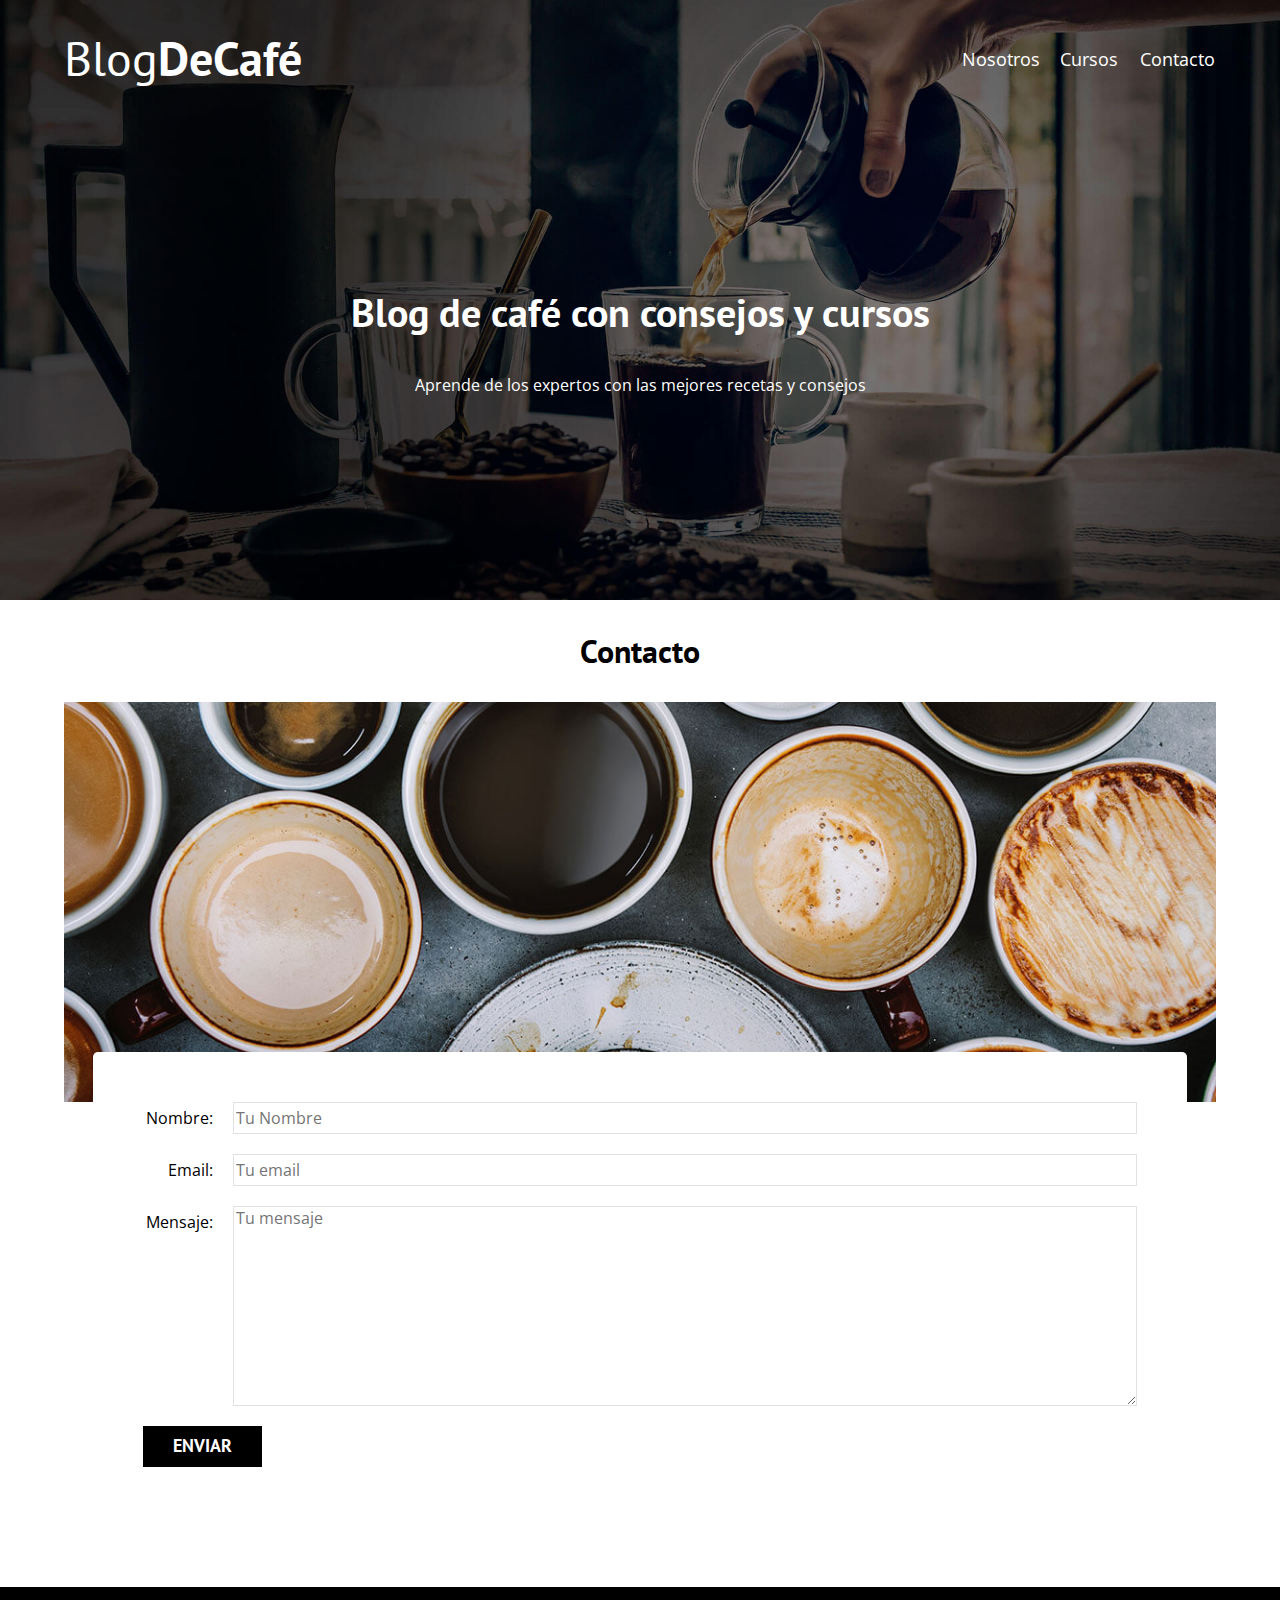
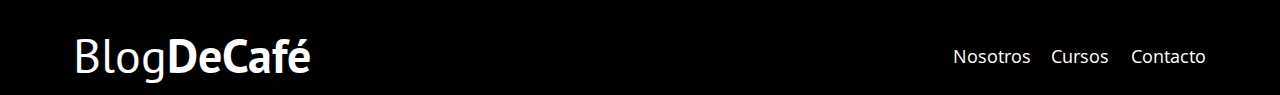
==== contacto.html @ db063a03 "proyecto de blog de cafe" ====
<!DOCTYPE html>
<html lang="en">
<head>
    <meta charset="UTF-8">
    <meta name="viewport" content="width=device-width, initial-scale=1.0">
    <title>Blog de Cafe</title>
    <link rel="stylesheet" href="css/normalize.css">
    <link href="https://fonts.googleapis.com/css2?family=Open+Sans:ital,wght@0,300..800;1,300..800&family=PT+Sans:ital,wght@0,400;0,700;1,400;1,700&display=swap" rel="stylesheet">
    <link rel="stylesheet" href="css/styles.css">
</head>
<body>
    <header class="header centrar_texto">
        <div class="contenedor">
            <div class="barra">
                <a class="logo" href="index.html">
                    <h1 class="logo_nombre no-margin centrar_texto">Blog<span class="logo_bold">DeCafé</span></h1>
                </a>
                
                <nav class="navegacion centrar_texto">
                    <a class="navegacion_enlace" href="nosotros.html">Nosotros</a>
                    <a class="navegacion_enlace" href="cursos.html">Cursos</a>
                    <a class="navegacion_enlace" href="#">Contacto</a>
                </nav>
            </div>
        </div>

        <div class="header_texto">
            <h2 class="no-margin">Blog de café con consejos y cursos</h2>
            <p class="no-margin"> Aprende de los expertos con las mejores recetas y consejos</p>
        </div>
    </header>

    <main class="contenedor">
        <h3 class="centrar_texto">Contacto</h3>

        <div class="contacto_bg"></div>

        <form class="formulario">
            <div class="campo">
                <label class="campo_label" for="nombre">Nombre:</label>
                <input class="campo_field" type="text" placeholder="Tu Nombre" id="nombre">
            </div>

            <div class="campo">
                <label class="campo_label" for="email">Email:</label>
                <input class="campo_field" type="email" placeholder="Tu email" id="email">
            </div>

            <div class="campo">
                <label class="campo_label" for="mensaje">Mensaje:</label>
                <textarea class="campo_field campo_field_textarea" id="mensaje" placeholder="Tu mensaje"></textarea>
            </div>
            <div class="campo">
                <input type="submit" value="Enviar" class="boton boton_primario">
            </div>
        </form>

    </main>

    <footer class="footer">
        <div class="contenedor">
            <div class="barra">
                <a class="logo" href="index.html">
                    <h1 class="logo_nombre no-margin centrar_texto">Blog<span class="logo_bold">DeCafé</span></h1>
                </a>
                
                <nav class="navegacion centrar_texto">
                    <a class="navegacion_enlace" href="#">Nosotros</a>
                    <a class="navegacion_enlace" href="#">Cursos</a>
                    <a class="navegacion_enlace" href="#">Contacto</a>
                </nav>
            </div>
        </div> 
    </footer>

</body>
</html>
---- css/styles.css ----
:root{
    --fuenteHeading: "PT Sans", sans-serif;
    --fuenteParrafos: "Open Sans", sans-serif;

    --primario: #784D3C;
    --blanco: #FFFFFF;
    --negro: #000000;
    --gris: #E1E1E1;
}html{
     box-sizing: border-box; 
     font-size: 62.5%; 
}
*, *:before, *:after{ 
     box-sizing: inherit; 
} 
body{ 
     font-family: var(--fuenteParrafos); 
     font-size: 1.6rem;
     line-height: 2;
}

/* CSS globales */

.contenedor{
    width: min(90%, 120rem);
    margin: 0 auto;
}

a{
    text-decoration: none;
}

h1, h2, h3, h4{
    font-family: var(--fuenteHeading);
    line-height: 1.2;
}

h1{
    font-size: 4.8rem;
}

h2{
    font-size: 4rem;
}

h3{
    font-size: 3.2rem;
}

h4{
    font-size: 2.8rem;
}

img{
    max-width: 100%;
}

.no_margin{
    margin: 0;
}

.no_padding{
    padding: 0;
}

.centrar_texto{
    text-align: center;
}

/*----------------------*/


/* CSS header */

.header{
    background-image: url(../img/banner.jpg);
    height: 60rem;
    background-size: cover;
    background-repeat: no-repeat;
    background-position: center center;
}

.header_texto{
    color: var(--blanco);
    margin-top: 5rem;
}
@media (min-width: 768px){
     .header_texto{
        margin-top: 20rem;
     }
} 

.barra{
    padding-top: 3rem;
}
@media (min-width: 768px){
     .barra{
        display: flex;
        justify-content: space-between;
        align-items: center;
     }
}
.logo{
    color: var(--blanco);
}
.logo_nombre{
    font-weight: normal;
    margin: 0;
}
.logo_bold{
    font-weight: bold;
}

.navegacion{
    margin-top: 4rem;
}
@media (min-width: 768px){
     .navegacion{
        margin-top: 0;
        display: grid;
        grid-template-columns: repeat(3, 1fr);
        gap: 1rem;
     }
}
.navegacion_enlace{
    display: block;
    font-size: 1.8rem;
    color: var(--blanco);
}

/*----------------------*/

/* CSS contenido principal */

@media (min-width: 768px){
     .contenido_principal{
        display: grid;
        grid-template-columns: 2fr 1fr;
        column-gap: 2rem;
     }
}

.entrada{
    border-bottom: 1px solid var(--gris);
    margin-bottom: 2rem;
}
.entrada:last-of-type{
    border-bottom: none;
    margin-bottom: 0;
}

.boton{
    display: block;
    font-family: var(--fuenteHeading);
    color: var(--blanco);
    padding: 1rem 3rem;
    font-size: 1.8rem;
    text-transform: uppercase;
    font-weight: bold;
    margin-bottom: 2rem;
    border: none;
}
.boton:hover{
    cursor: pointer;
}
@media (min-width: 768px){
     .boton{
        display: inline-block;
     }
}
.boton_primario{
    background-color: var(--negro);
}
.boton_secundario{
    background-color: var(--primario);
}

.cursos{
    border-bottom: 1px solid var(--gris);
    margin-bottom: 2rem;
}
.cursos:last-of-type{
    border-bottom: none;
    margin-bottom: 0;
}

.cursos_texto{
    font-weight: bold;
}
.cursos_normal{
    font-weight: normal;
}
/*----------------------*/
/* CSS footer */

.footer{
    background-color: var(--negro);
    color: var(--blanco);
    padding: 1rem;
    margin-top: 3rem;
}
/*----------------------*/

/* CSS nosotros */

@media (min-width: 992px){
    .nosotros_contenido{
        display: grid;
        grid-template-columns: repeat(2, 1fr);
        column-gap: 2rem;
        align-items: center;
    }
}
/*----------------------*/

/* CSS cursos */

.curso{
    border-bottom: 1px solid var(--gris);
    margin-bottom: 2rem;
}
.curso:last-of-type{
    border-bottom: none;
    margin-bottom: 0;
}
@media (min-width: 768px){
    .curso{
        display: grid;
        grid-template-columns: 1fr 2fr;
        gap: 2rem;
        align-items: start;
    }
}

/*----------------------*/

/* CSS contacto */

.contacto_bg{
    background-image: url(../img/contacto.jpg);
    height: 40rem;
    background-size: cover;
}

/*----------------------*/

/* CSS formulario */

.formulario{
    background-color: var(--blanco);
    margin: -5rem auto 0 auto;
    width: 95%;
    padding: 5rem;
    border-radius: .5rem;
}

.campo{
    display: flex;
    margin-bottom: 2rem;
}
.campo_label{
    flex: 0 0 9rem;
    text-align: right;
    padding-right: 2rem;
}
.campo_field{
    flex: 1;
    border: 1px solid var(--gris);
    width: 100%;
}
.campo_field_textarea{
height: 20rem;
}


/*----------------------*/
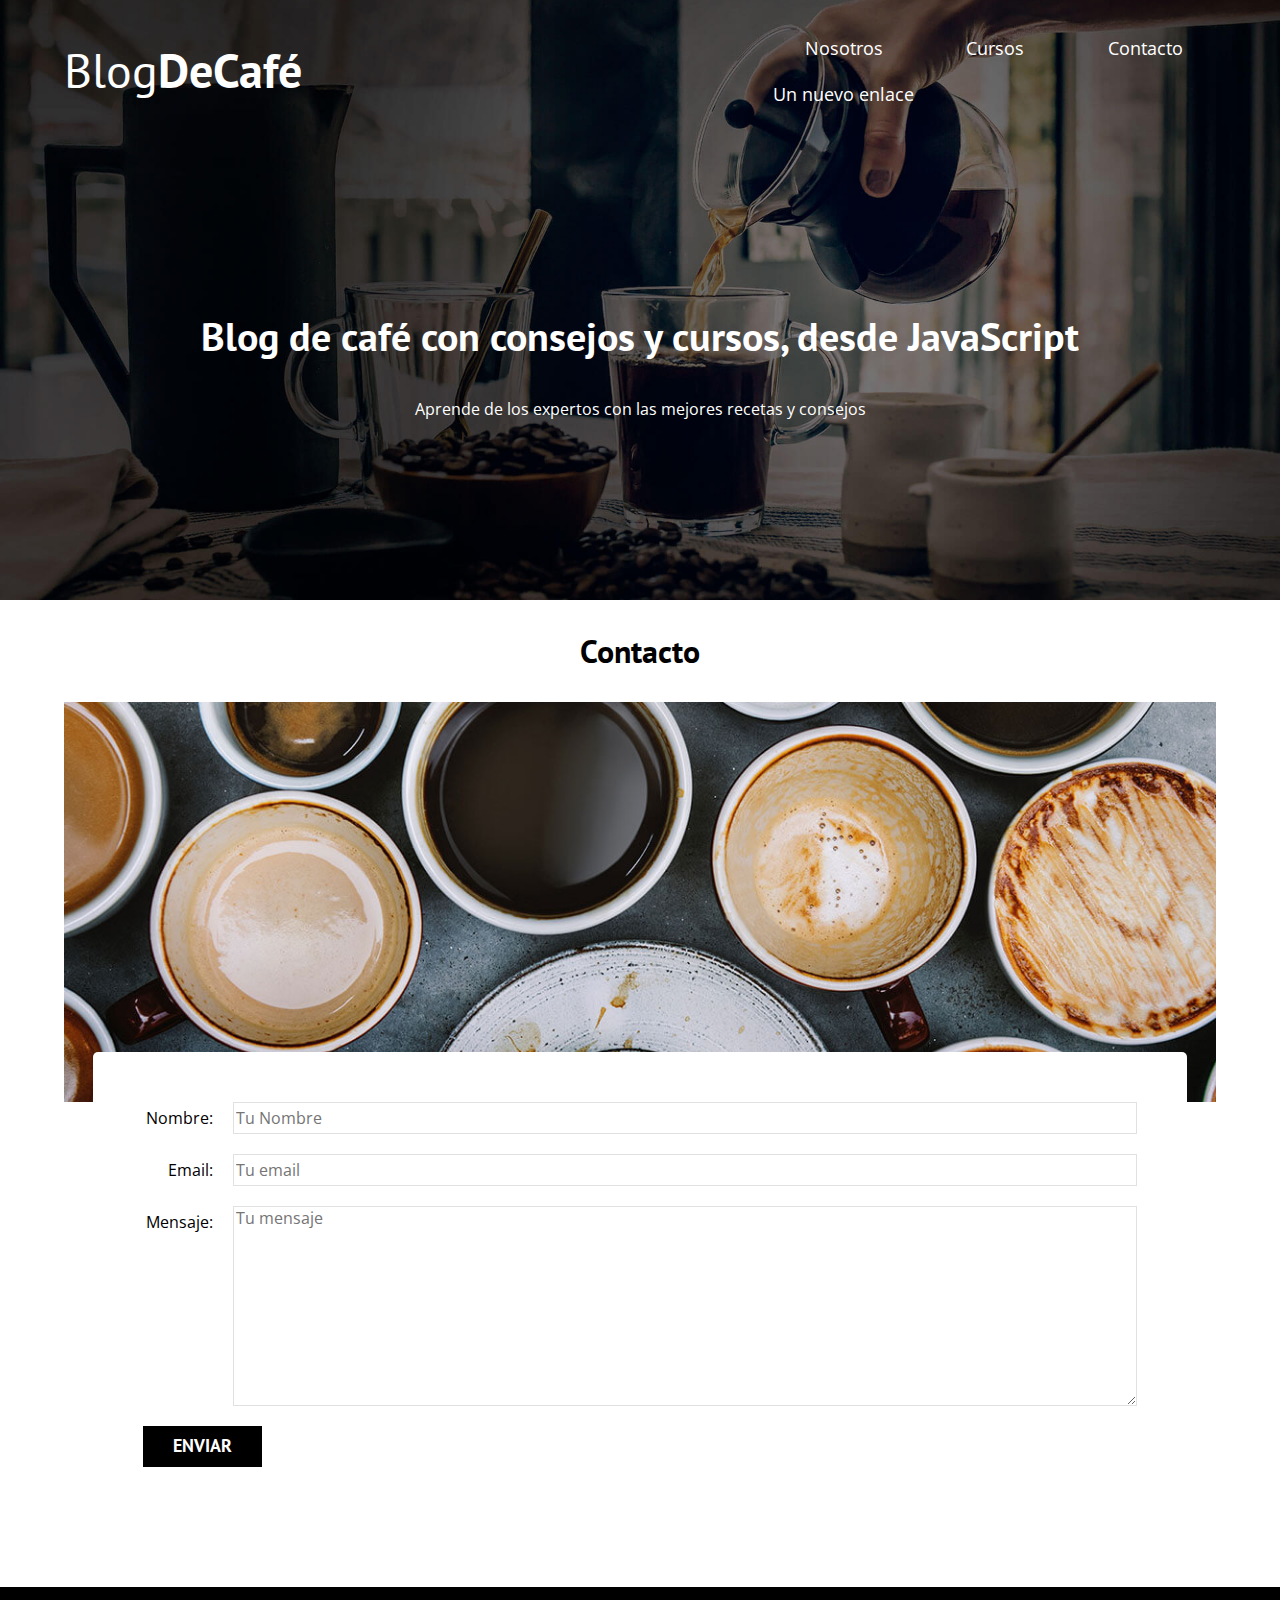
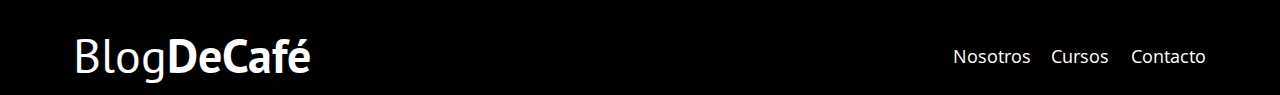
==== commit 8d24a12d: "Agregando alertas al formulario con JS" ====
--- a/contacto.html
+++ b/contacto.html
@@ -25,7 +25,7 @@
         </div>
 
         <div class="header_texto">
-            <h2 class="no-margin">Blog de café con consejos y cursos</h2>
+            <h2 id="heading" class="no-margin">Blog de café con consejos y cursos</h2>
             <p class="no-margin"> Aprende de los expertos con las mejores recetas y consejos</p>
         </div>
     </header>
@@ -73,5 +73,6 @@
         </div> 
     </footer>
 
+    <script src="js/scripts.js"></script>
 </body>
 </html>